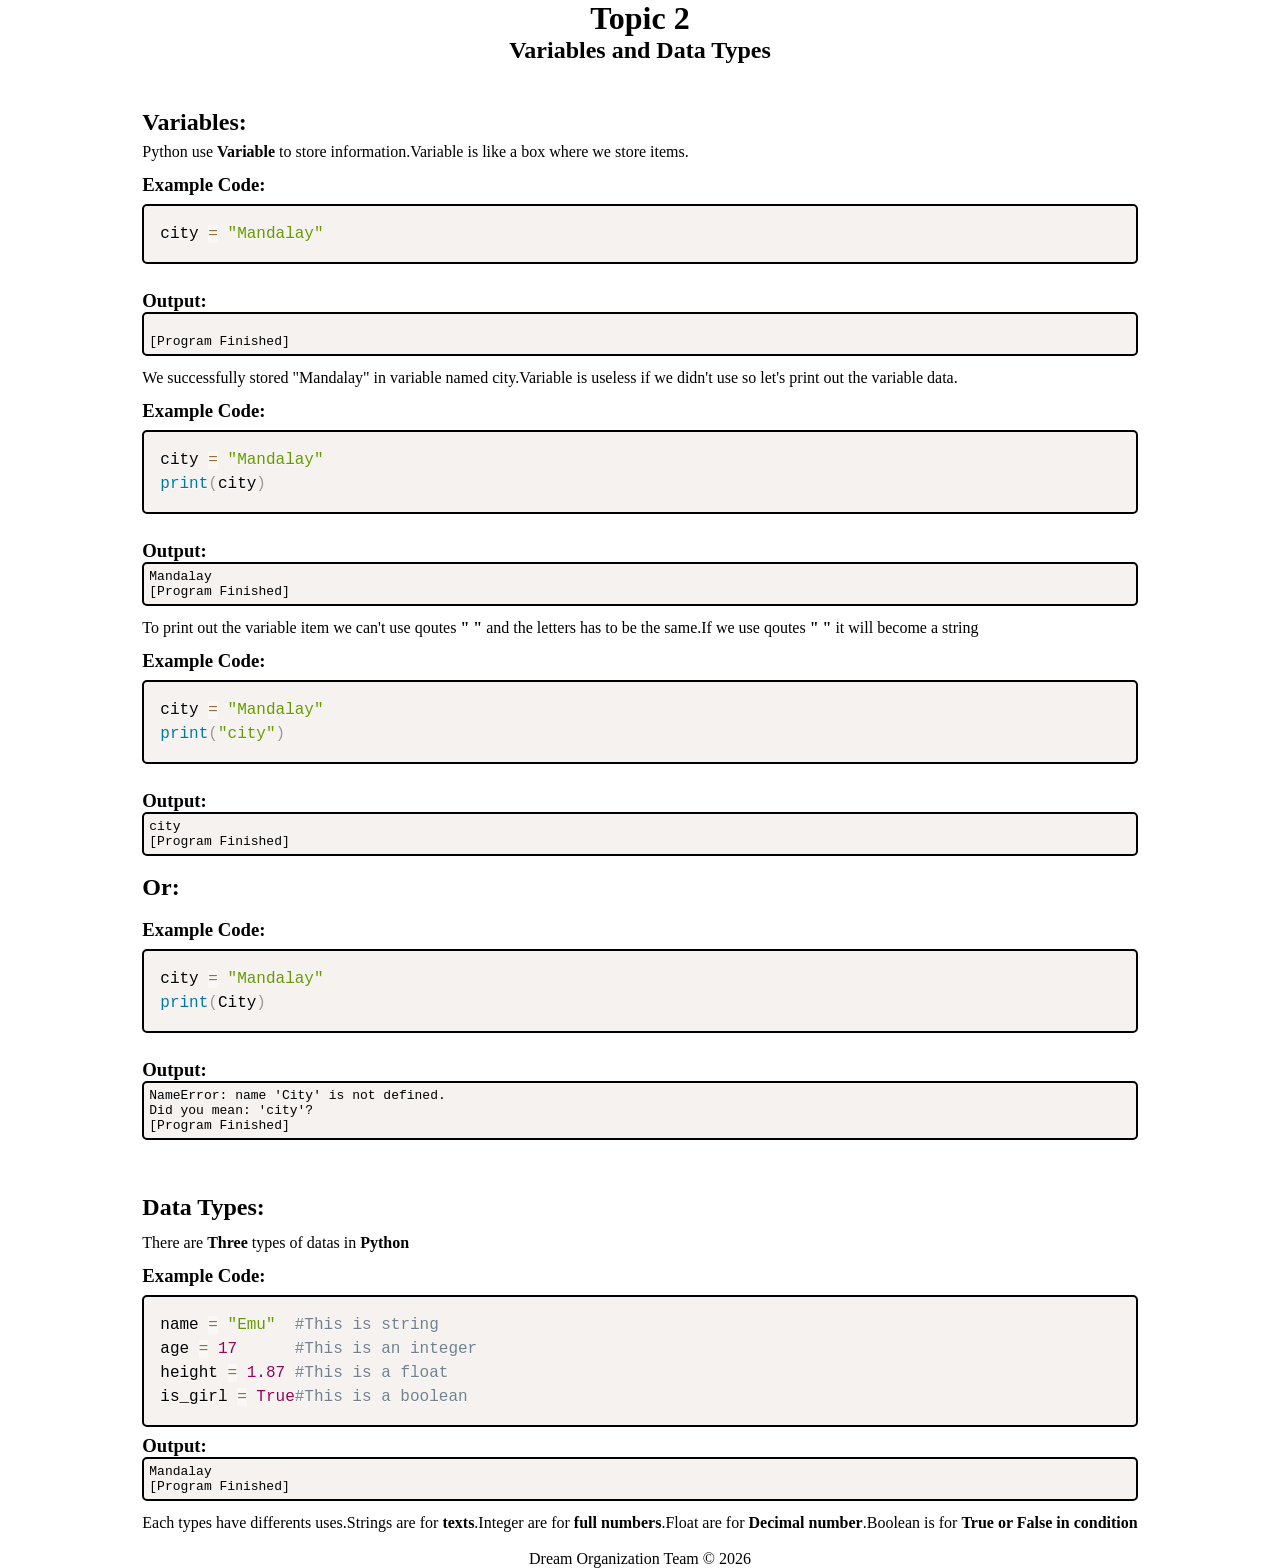
==== index.html @ 3cf25091 "Work fine" ====
<!DOCTYPE html>

<html>
<head>
  <meta charset="UTF-8" name="viewport" content="width=device-width, initial-scale=1.0, maximum-scale=1.0, user-scalable=no">
  <link rel="stylesheet" href="style.css"/>
  <link rel="stylesheet" href="prism.css"/>
  <title>Python Lessons</title>
</head>
<body>
  <header id="header">
    <h1><strong>Topic 2</strong></h1>
    <h2>Variables and Data Types</h2>
  </header>
  <div id="about-container">
    <div class="about-text">
      <h2>Variables:</h2>
      <p>Python use <strong>Variable</strong> to store information.Variable is like a box where we store items.</p>
    </div>
    <div class="code">
      <h3>Example Code:</h3>
      <pre><code class="language-python">city = "Mandalay"</code></pre>
      <br>
    </div>
    <div class="output">
      <h3>Output:</h3>
      <pre class="outblock"><code>
[Program Finished]</code></pre>
    </div>
    <div class="about-text">
      <p>We successfully stored "Mandalay" in variable named city.Variable is useless if we didn't use so let's print out the variable data.</p>
    </div>
    <h3>Example Code:</h3>
    <pre><code class="language-python">city = "Mandalay"
print(city)</code></pre>
    <br>
    <h3>Output:</h3>
    <pre class="outblock"><code>Mandalay
[Program Finished]</code></pre>
    <div class="about-text">
      <p>To print out the variable item we can't use qoutes <strong>" "</strong> and the letters has to be the same.If we use qoutes <strong>" "</strong> it will become a string</p>
    </div>
    <h3>Example Code:</h3>
    <pre><code class="language-python">city = "Mandalay"
print("city")</code></pre>
    <br>
    <h3>Output:</h3>
    <pre class="outblock"><code>city
[Program Finished]</code></pre>
    <br>
    <h2>Or:</h2>
    <br>
    <h3>Example Code:</h3>
    <pre><code class="language-python">city = "Mandalay"
print(City)</code></pre>
    <br>
    <h3>Output:</h3>
    <pre class="outblock error"><code>NameError: name 'City' is not defined.
Did you mean: 'city'?
[Program Finished]</code></pre>
    <br>
    <br>
    <br>
    <h2>Data Types:</h2>
    <div class="about-text">
      <p>There are <strong>Three</strong> types of datas in <strong>Python</strong></p>
    </div>
    <h3>Example Code:</h3>
    <pre><code class="language-python">name = "Emu"  #This is string
age = 17      #This is an integer
height = 1.87 #This is a float
is_girl = True#This is a boolean</code></pre>
    <h3>Output:</h3>
    <pre class="outblock"><code>Mandalay
[Program Finished]</code></pre>
    <div class="about-text">
      <p>Each types have differents uses.Strings are for <strong>texts</strong>.Integer are for <strong>full numbers</strong>.Float are for <strong>Decimal number</strong>.Boolean is for <strong>True or False in condition</strong></p>
    </div>
  </div>
  <footer>Dream Organization Team © 2026</footer>
</body>
<script src="prism.js"></script>
<script src="prism-python.min.js"></script>
</html>
---- style.css ----
* {
  margin: 0;
  padding: 0;
  box-sizing: border-box;
}

body {
  min-height: 100vh;
  display: flex;
  flex-direction: column;
  justify-content: center;
  align-items: center;
}

#about-container {
  padding: 5px;
}

#header h1 {
  text-align: center;
}

#header {
  margin-bottom: 25px;
}

pre {
  border: 2px solid black;
  border-radius: 5px;
  width: 100%;
  background: #f5f2f0;
}

.about-text {
  line-height: 1.5;
  margin-top: 10px;
  margin-bottom: 10px;
}

.outblock {
  padding: 5px;
}
---- prism.css ----
/**
 * prism.js default theme for JavaScript, CSS and HTML
 * Based on dabblet (http://dabblet.com)
 * @author Lea Verou
 */

code[class*="language-"],
pre[class*="language-"] {
	color: black;
	background: none;
	text-shadow: 0 1px white;
	font-family: Consolas, Monaco, 'Andale Mono', 'Ubuntu Mono', monospace;
	font-size: 1em;
	text-align: left;
	white-space: pre;
	word-spacing: normal;
	word-break: normal;
	word-wrap: normal;
	line-height: 1.5;

	-moz-tab-size: 4;
	-o-tab-size: 4;
	tab-size: 4;

	-webkit-hyphens: none;
	-moz-hyphens: none;
	-ms-hyphens: none;
	hyphens: none;
}

pre[class*="language-"]::-moz-selection, pre[class*="language-"] ::-moz-selection,
code[class*="language-"]::-moz-selection, code[class*="language-"] ::-moz-selection {
	text-shadow: none;
	background: #b3d4fc;
}

pre[class*="language-"]::selection, pre[class*="language-"] ::selection,
code[class*="language-"]::selection, code[class*="language-"] ::selection {
	text-shadow: none;
	background: #b3d4fc;
}

@media print {
	code[class*="language-"],
	pre[class*="language-"] {
		text-shadow: none;
	}
}

/* Code blocks */
pre[class*="language-"] {
	padding: 1em;
	margin: .5em 0;
	overflow: auto;
}

:not(pre) > code[class*="language-"],
pre[class*="language-"] {
	background: #f5f2f0;
}

/* Inline code */
:not(pre) > code[class*="language-"] {
	padding: .1em;
	border-radius: .3em;
	white-space: normal;
}

.token.comment,
.token.prolog,
.token.doctype,
.token.cdata {
	color: slategray;
}

.token.punctuation {
	color: #999;
}

.token.namespace {
	opacity: .7;
}

.token.property,
.token.tag,
.token.boolean,
.token.number,
.token.constant,
.token.symbol,
.token.deleted {
	color: #905;
}

.token.selector,
.token.attr-name,
.token.string,
.token.char,
.token.builtin,
.token.inserted {
	color: #690;
}

.token.operator,
.token.entity,
.token.url,
.language-css .token.string,
.style .token.string {
	color: #9a6e3a;
	/* This background color was intended by the author of this theme. */
	background: hsla(0, 0%, 100%, .5);
}

.token.atrule,
.token.attr-value,
.token.keyword {
	color: #07a;
}

.token.function,
.token.class-name {
	color: #DD4A68;
}

.token.regex,
.token.important,
.token.variable {
	color: #e90;
}

.token.important,
.token.bold {
	font-weight: bold;
}
.token.italic {
	font-style: italic;
}

.token.entity {
	cursor: help;
}
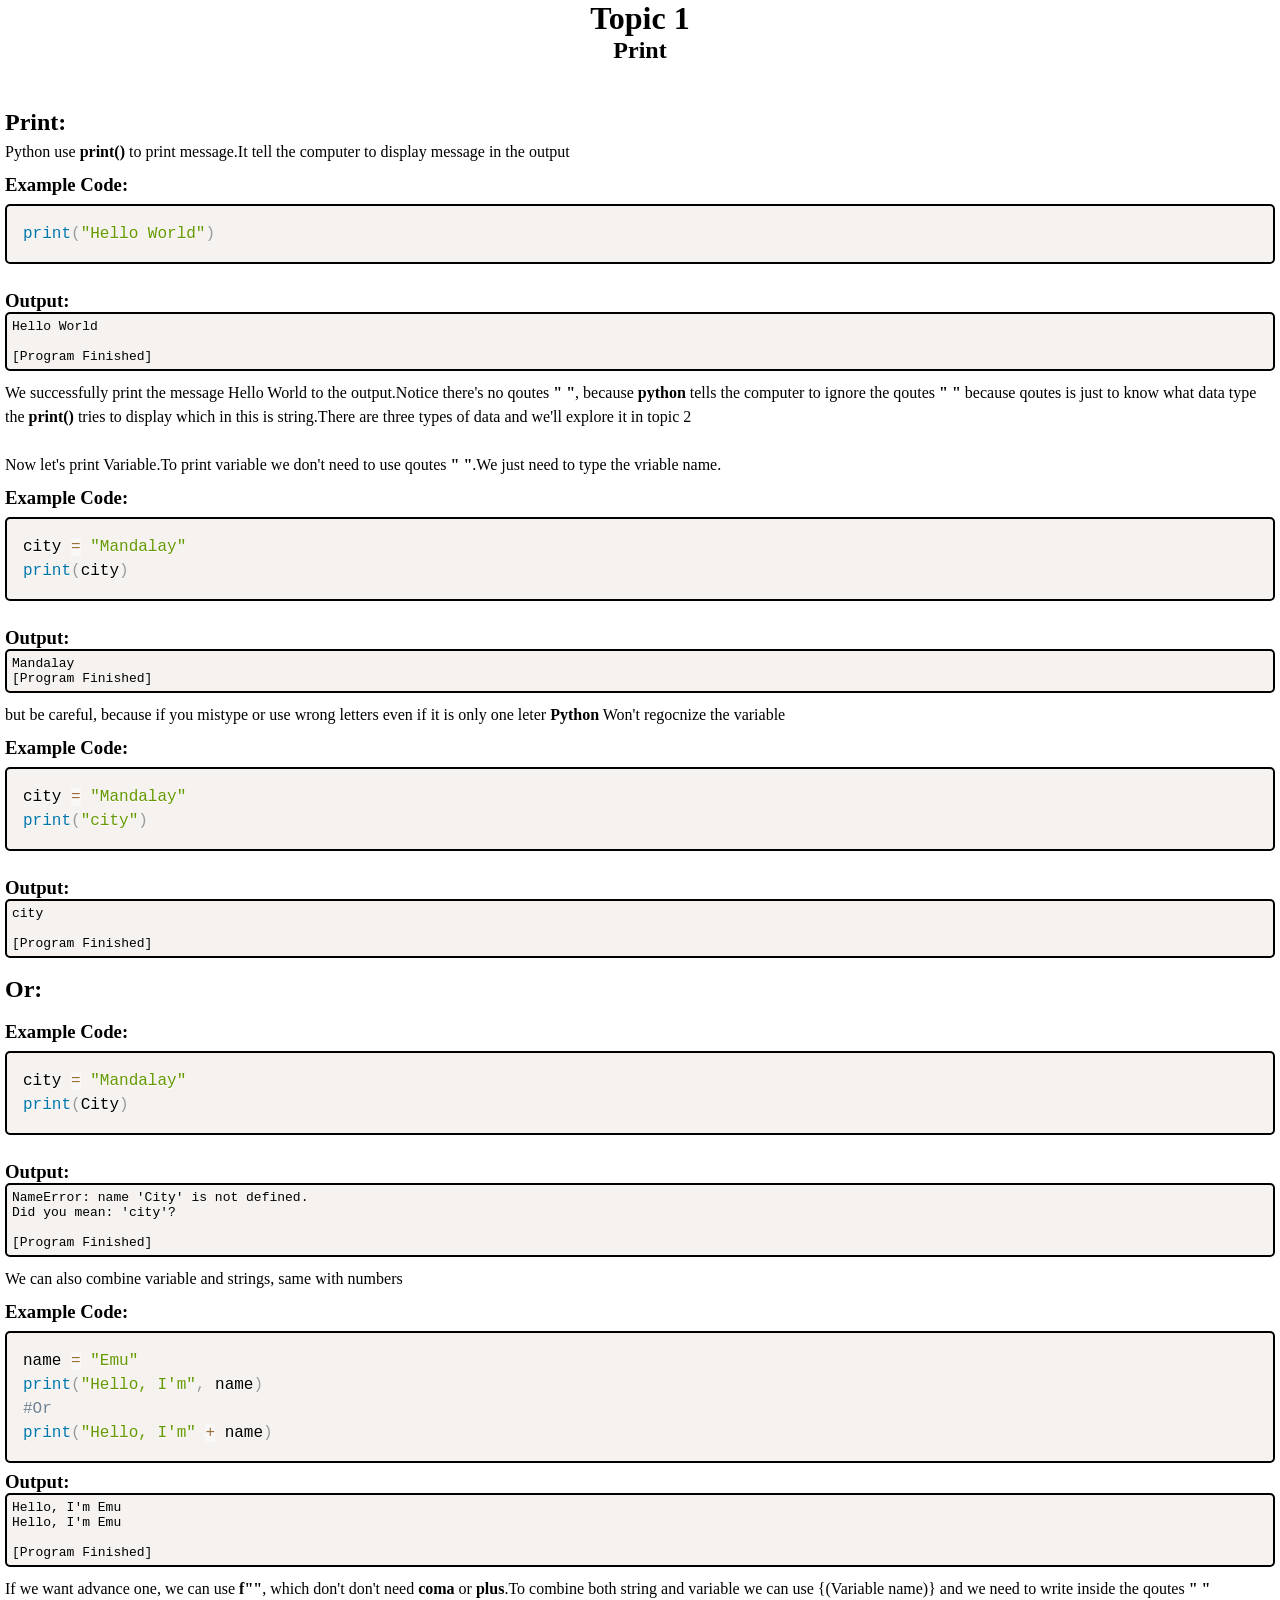
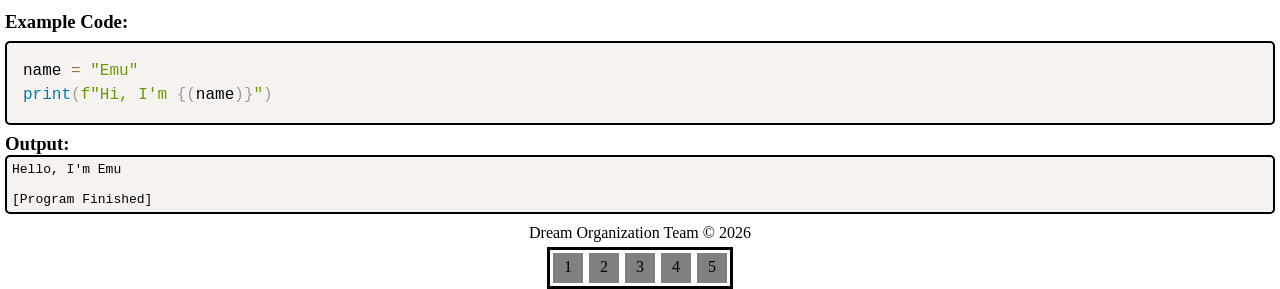
==== commit 511d6aeb: "Add files via upload" ====
--- a/index.html
+++ b/index.html
@@ -1,5 +1,4 @@
 <!DOCTYPE html>
-
 <html>
 <head>
   <meta charset="UTF-8" name="viewport" content="width=device-width, initial-scale=1.0, maximum-scale=1.0, user-scalable=no">
@@ -9,26 +8,30 @@
 </head>
 <body>
   <header id="header">
-    <h1><strong>Topic 2</strong></h1>
-    <h2>Variables and Data Types</h2>
+    <h1><strong>Topic 1</strong></h1>
+    <h2>Print</h2>
   </header>
   <div id="about-container">
     <div class="about-text">
-      <h2>Variables:</h2>
-      <p>Python use <strong>Variable</strong> to store information.Variable is like a box where we store items.</p>
+      <h2>Print:</h2>
+      <p>Python use <strong>print()</strong> to print message.It tell the computer to display message in the output</p>
     </div>
     <div class="code">
       <h3>Example Code:</h3>
-      <pre><code class="language-python">city = "Mandalay"</code></pre>
+      <pre><code class="language-python">print("Hello World")</code></pre>
       <br>
     </div>
     <div class="output">
       <h3>Output:</h3>
-      <pre class="outblock"><code>
-[Program Finished]</code></pre>
+      <pre class="outblock"><code>Hello World
+
+[Program Finished]
+</code></pre>
     </div>
     <div class="about-text">
-      <p>We successfully stored "Mandalay" in variable named city.Variable is useless if we didn't use so let's print out the variable data.</p>
+      <p>We successfully print the message Hello World to the output.Notice there's no qoutes <strong>" "</strong>, because <strong>python</strong> tells the computer to ignore the qoutes <strong>" "</strong> because qoutes is just to know what data type the <strong>print()</strong> tries to display which in this is string.There are three types of data and we'll explore it in topic 2</p>
+      <br>
+      <p>Now let's print Variable.To print variable we don't need to use qoutes <strong>" "</strong>.We just need to type the vriable name.</p>
     </div>
     <h3>Example Code:</h3>
     <pre><code class="language-python">city = "Mandalay"
@@ -38,7 +41,7 @@
     <pre class="outblock"><code>Mandalay
 [Program Finished]</code></pre>
     <div class="about-text">
-      <p>To print out the variable item we can't use qoutes <strong>" "</strong> and the letters has to be the same.If we use qoutes <strong>" "</strong> it will become a string</p>
+      <p> but be careful, because if you mistype or use wrong letters even if it is only one leter <strong>Python</strong> Won't regocnize the variable</p>
     </div>
     <h3>Example Code:</h3>
     <pre><code class="language-python">city = "Mandalay"
@@ -46,6 +49,7 @@
     <br>
     <h3>Output:</h3>
     <pre class="outblock"><code>city
+
 [Program Finished]</code></pre>
     <br>
     <h2>Or:</h2>
@@ -57,28 +61,42 @@
     <h3>Output:</h3>
     <pre class="outblock error"><code>NameError: name 'City' is not defined.
 Did you mean: 'city'?
+
 [Program Finished]</code></pre>
-    <br>
-    <br>
-    <br>
-    <h2>Data Types:</h2>
     <div class="about-text">
-      <p>There are <strong>Three</strong> types of datas in <strong>Python</strong></p>
+      <p>We can also combine variable and strings, same with numbers</p>
     </div>
     <h3>Example Code:</h3>
-    <pre><code class="language-python">name = "Emu"  #This is string
-age = 17      #This is an integer
-height = 1.87 #This is a float
-is_girl = True#This is a boolean</code></pre>
+    <pre><code class="language-python">name = "Emu"
+print("Hello, I'm", name)
+#Or
+print("Hello, I'm" + name)</code></pre>
     <h3>Output:</h3>
-    <pre class="outblock"><code>Mandalay
+    <pre class="outblock"><code>Hello, I'm Emu
+Hello, I'm Emu
+
 [Program Finished]</code></pre>
     <div class="about-text">
-      <p>Each types have differents uses.Strings are for <strong>texts</strong>.Integer are for <strong>full numbers</strong>.Float are for <strong>Decimal number</strong>.Boolean is for <strong>True or False in condition</strong></p>
+      <p>If we want advance one, we can use <strong>f""</strong>, which don't don't need <strong>coma</strong> or <strong>plus</strong>.To combine both string and variable we can use {(Variable name)} and we need to write inside the qoutes <strong>" "</strong></p>
     </div>
+        <h3>Example Code:</h3>
+    <pre><code class="language-python">name = "Emu"
+print(f"Hi, I'm {(name)}")</code></pre>
+    <h3>Output:</h3>
+    <pre class="outblock"><code>Hello, I'm Emu
+
+[Program Finished]</code></pre>
   </div>
   <footer>Dream Organization Team © 2026</footer>
+  <div class="panel">
+      <p class="counter">1</p>
+      <p class="counter">2</p>
+      <p class="counter">3</p>
+      <p class="counter">4</p>
+      <p class="counter">5</p>
+  </div>
 </body>
 <script src="prism.js"></script>
 <script src="prism-python.min.js"></script>
+<script src="app.js"></script>
 </html>
--- a/style.css
+++ b/style.css
@@ -20,6 +20,10 @@
   text-align: center;
 }
 
+#header h2 {
+  text-align: center;
+}
+
 #header {
   margin-bottom: 25px;
 }
@@ -39,4 +43,32 @@
 
 .outblock {
   padding: 5px;
-}+}
+
+.panel {
+  border: 3px solid black;
+  display: flex;
+  flex-direction: row;
+  align-items: center;
+  justify-content: center;
+}
+
+.panel p {
+  height: 30px;
+  width: 30px;
+  margin: 3px;
+  padding: 5px;
+  text-align: center;
+  background-color: white;
+  filter: brightness(50%);
+}
+
+footer {
+  margin-top: 5px;
+  margin-bottom: 5px;
+}
+
+.box {
+  margin-left: 15px;
+  line-height: 1.5;
+}
